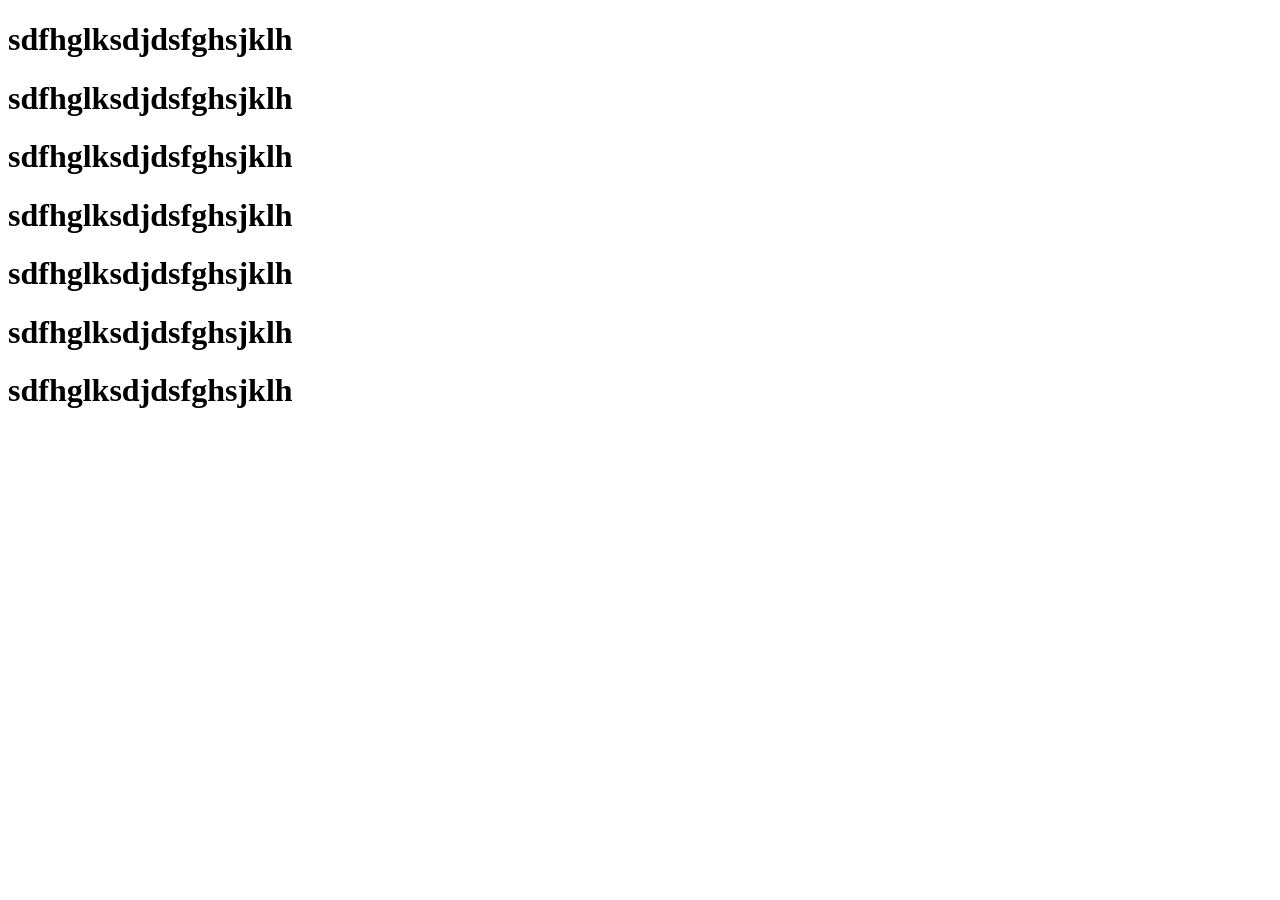
==== index.html @ 71e17b9c "add h1 tag" ====
<!DOCTYPE html>
<html lang="en">
<head>
    <meta charset="UTF-8">
    <meta name="viewport" content="width=device-width, initial-scale=1.0">
    
    <title>m,kk</title>
</head>
<body>

    <div>
        <h1>sdfhglksdjdsfghsjklh</h1>
        <h1>sdfhglksdjdsfghsjklh</h1>
        <h1>sdfhglksdjdsfghsjklh</h1>
        <h1>sdfhglksdjdsfghsjklh</h1>
        <h1>sdfhglksdjdsfghsjklh</h1>
        <h1>sdfhglksdjdsfghsjklh</h1>
        <h1>sdfhglksdjdsfghsjklh</h1>
    </div>
</body>
</html>
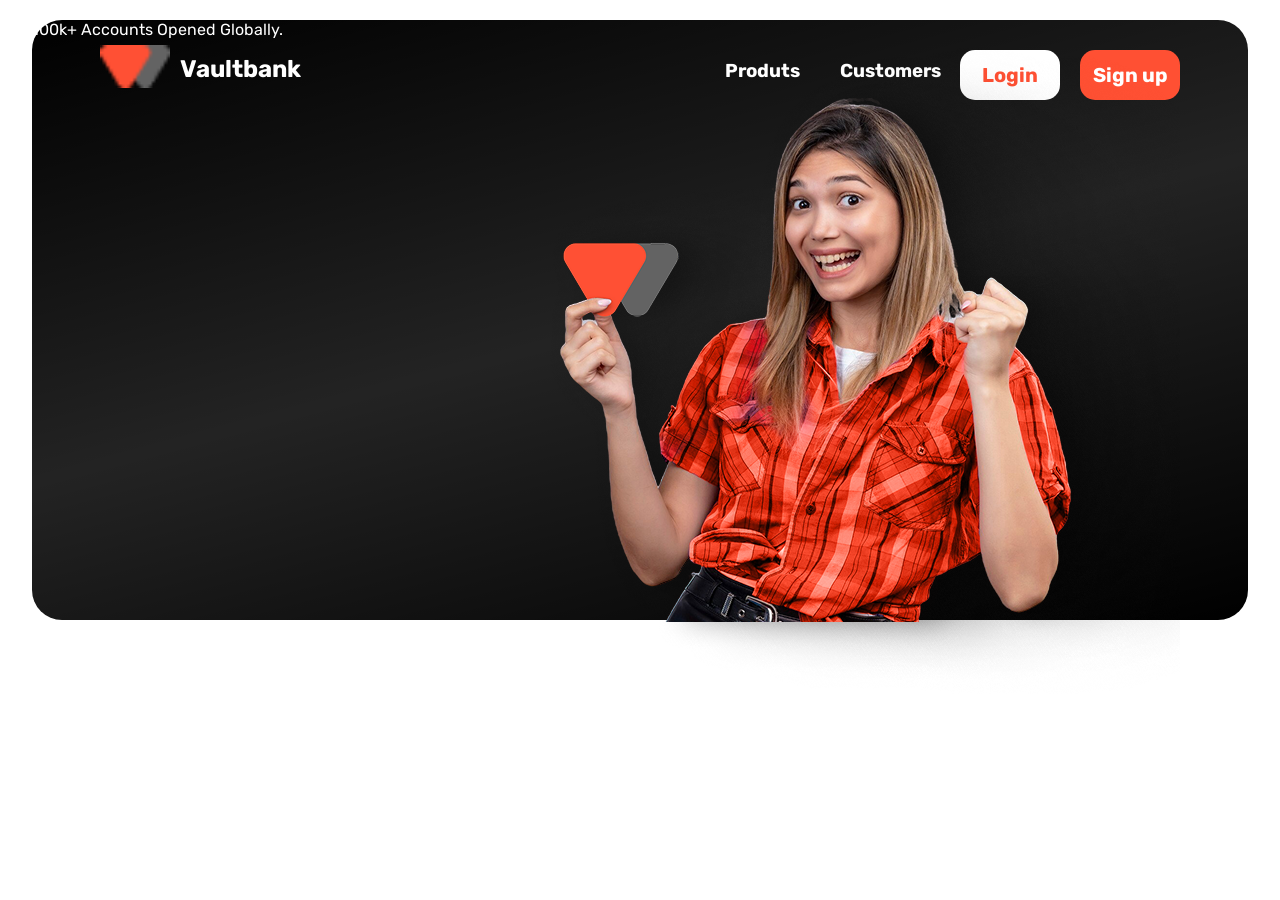
==== commit b6ef6476: "the project is 70%" ====
--- a/index.html
+++ b/index.html
@@ -1,21 +1,37 @@
-<!DOCTYPE html>
-<html lang="en">
-<head>
-    <meta charset="UTF-8">
-    <meta name="viewport" content="width=device-width, initial-scale=1.0">
-    
-    <title>m,kk</title>
-</head>
-<body>
-
-    <div>
-        <h1>sdfhglksdjdsfghsjklh</h1>
-        <h1>sdfhglksdjdsfghsjklh</h1>
-        <h1>sdfhglksdjdsfghsjklh</h1>
-        <h1>sdfhglksdjdsfghsjklh</h1>
-        <h1>sdfhglksdjdsfghsjklh</h1>
-        <h1>sdfhglksdjdsfghsjklh</h1>
-        <h1>sdfhglksdjdsfghsjklh</h1>
-    </div>
-</body>
+<html>
+    <head>
+        <link rel="preconnect" href="https://fonts.googleapis.com">
+        <link rel="preconnect" href="https://fonts.gstatic.com" crossorigin>
+        <link href="https://fonts.googleapis.com/css2?family=Rubik:ital,wght@0,300..900;1,300..900&display=swap" rel="stylesheet">
+        <link rel="stylesheet" href="style.css">
+        <title></title>
+    </head>
+    <body>
+        <div class="header">
+            <div class="header-option1">
+                <img src="./image/Vector.png" alt="page" class="img-hed">
+                <h2>Vaultbank</h2>
+            </div>
+            <div class="header-option2">
+                <a href="#"><h3>Produts</h3></a>
+                <a href="#"><h3>Customers</h3></a>
+                <a href="#"><h3>Pricing</h3></a>
+                <a href="#"><h3>support</h3></a>
+            </div>
+            <div class="header-option3">
+                <button class="dokme-hed1"><h2>Login</h2></button>
+                <button class="dokme-hed2"><h2>Sign up</h2></button>
+            </div>
+            <div class="header-option4">
+                <img src="./image/Rectangle.png" alt="">
+            </div>
+            <div class="header-option5">
+                <div class="card1">100k+ Accounts Opened Globally.</div>
+                <div class="card2"></div>
+                <div class="card3"></div>
+                <div class="card4"></div>
+                <div class="card5"></div>
+            </div>
+        </div>
+    </body>
 </html>
--- a/style.css
+++ b/style.css
@@ -0,0 +1,77 @@
+* {
+    padding: 0;
+    margin: 0;
+    box-sizing: border-box;
+}
+
+body {
+    position: relative;
+}
+
+.header {
+    max-width: 95%;
+    height: 600px;
+    background: linear-gradient(-15deg,
+            black,
+            #000000dc,
+            black);
+    margin: auto;
+    border-radius: 30px;
+    margin-top: 20px;
+    font-family: "Rubik", sans-serif;
+    color: #fff;
+}
+.header-option1{
+    display: flex;
+    position: absolute;
+    top: 25px;
+    left: 100px;
+}
+.header-option1 h2{
+    position: absolute;
+    top: 10px;
+    left: 80px;
+}
+.img-hed{
+    width: 70px;
+}
+.header-option2{
+    position: absolute;
+    left: 725px;
+    top: 40px;
+    display: flex;
+    gap: 40px;
+}
+.header-option2 a{
+    text-decoration: none;
+    color: #fff;
+}
+.dokme-hed1{
+    width: 100px;
+    height: 50px;
+    position: absolute;
+    border: none;
+    background-color: #fff;
+    color: #ff5033;
+    right: 220px;
+    top: 30px;
+    border-radius: 15px;
+    font-family: "Rubik", sans-serif;
+}
+.dokme-hed2{
+    width: 100px;
+    height: 50px;
+    position: absolute;
+    border: none;
+    background-color: #ff5033;
+    color: #fff;
+    right: 100px;
+    top: 30px;
+    border-radius: 15px;
+    font-family: "Rubik", sans-serif;
+}
+.header-option4{
+    position: absolute;
+    right: 100px;
+}
+.card1{}
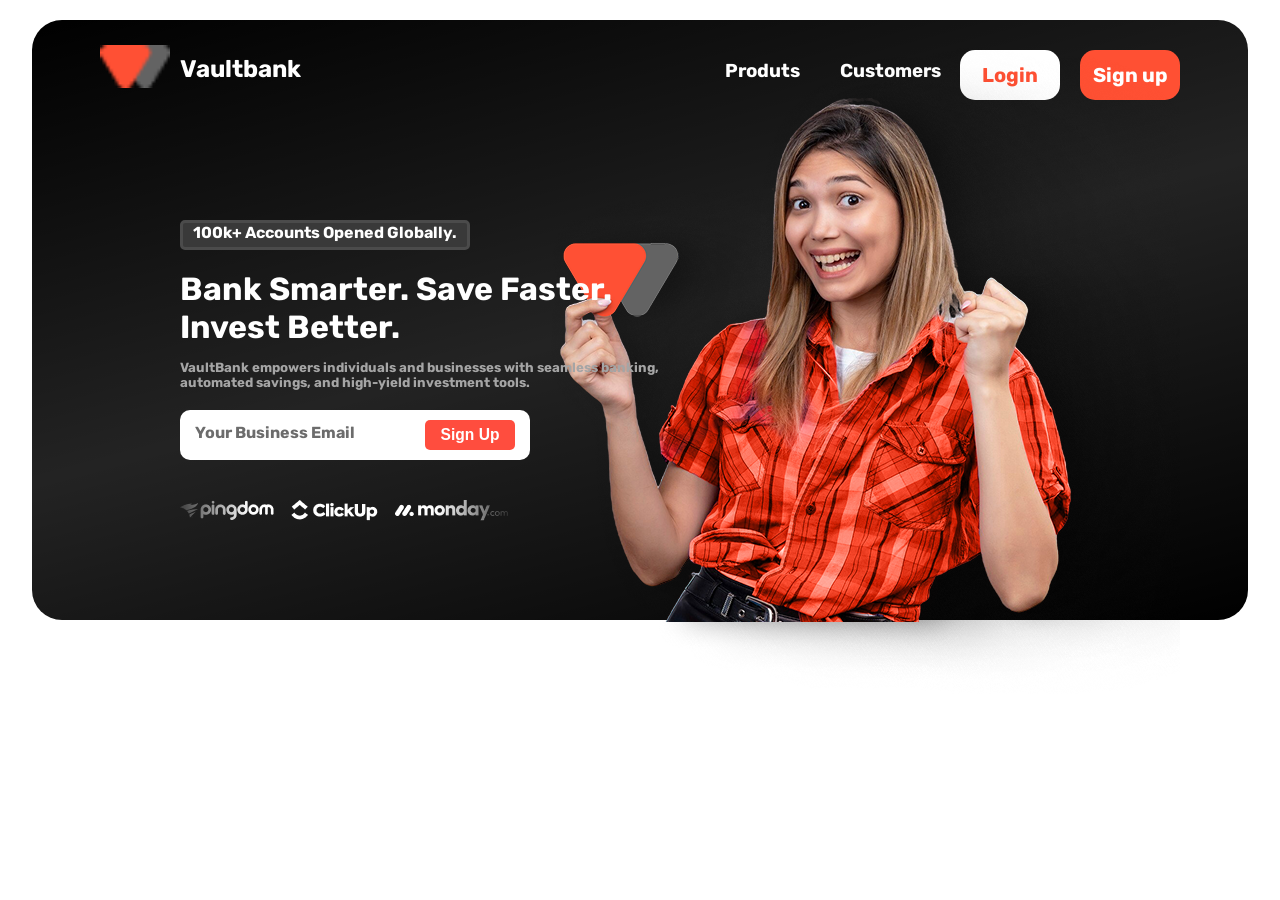
==== commit b9f023f4: "finished the header" ====
--- a/index.html
+++ b/index.html
@@ -26,11 +26,11 @@
                 <img src="./image/Rectangle.png" alt="">
             </div>
             <div class="header-option5">
-                <div class="card1">100k+ Accounts Opened Globally.</div>
-                <div class="card2"></div>
-                <div class="card3"></div>
-                <div class="card4"></div>
-                <div class="card5"></div>
+                <div class="card1"><h4>100k+ Accounts Opened Globally.</h4></div>
+                <div class="card2"><h1>Bank Smarter. Save Faster. Invest Better.</h1></div>
+                <div class="card3"><h5>VaultBank empowers individuals and businesses with seamless banking,<br> automated savings, and high-yield investment tools.</h5></div>
+                <div class="card4"><h4>Your Business Email</h4><button><h3>Sign Up</h3></button></div>
+                <div class="card5"><img src="./image/Group 1.png" alt=""></div>
             </div>
         </div>
     </body>
--- a/style.css
+++ b/style.css
@@ -74,4 +74,57 @@
     position: absolute;
     right: 100px;
 }
-.card1{}+.card1{
+    position: absolute;
+    left: 180px;
+    top: 200px;
+    width: 290px;
+    height: 30px;
+    background-color: #393939;
+    text-align: center;
+    border: solid #4b4b4b;
+    border-radius: 5px;
+}
+.card2{
+    width: 500px;
+    position: absolute;
+    left: 180px;
+    top: 250px;
+}
+.card3{
+    color: #a5a5a5;
+    position: absolute;
+    left: 180px;
+    top: 340px;
+}
+.card4{
+    position: absolute;
+    left: 180px;
+    top: 390px;
+    width: 350px;
+    height: 50px;
+    background-color: #fff;
+    border-radius: 10px;
+    color: #6c6c6c;
+}
+.card4 h4{
+    position: absolute;
+    left: 15px;
+    top: 13px;
+}
+.card4 button{
+    position: absolute;
+    width: 90px;
+    height: 30px;
+    right: 15px;
+    top: 10px;
+    border: none;
+    background-color: #ff4d3e;
+    color: #fff;
+    border-radius: 5px;
+}
+.card5{
+    position: absolute;
+    left: 180px;
+    top: 480px;
+}
